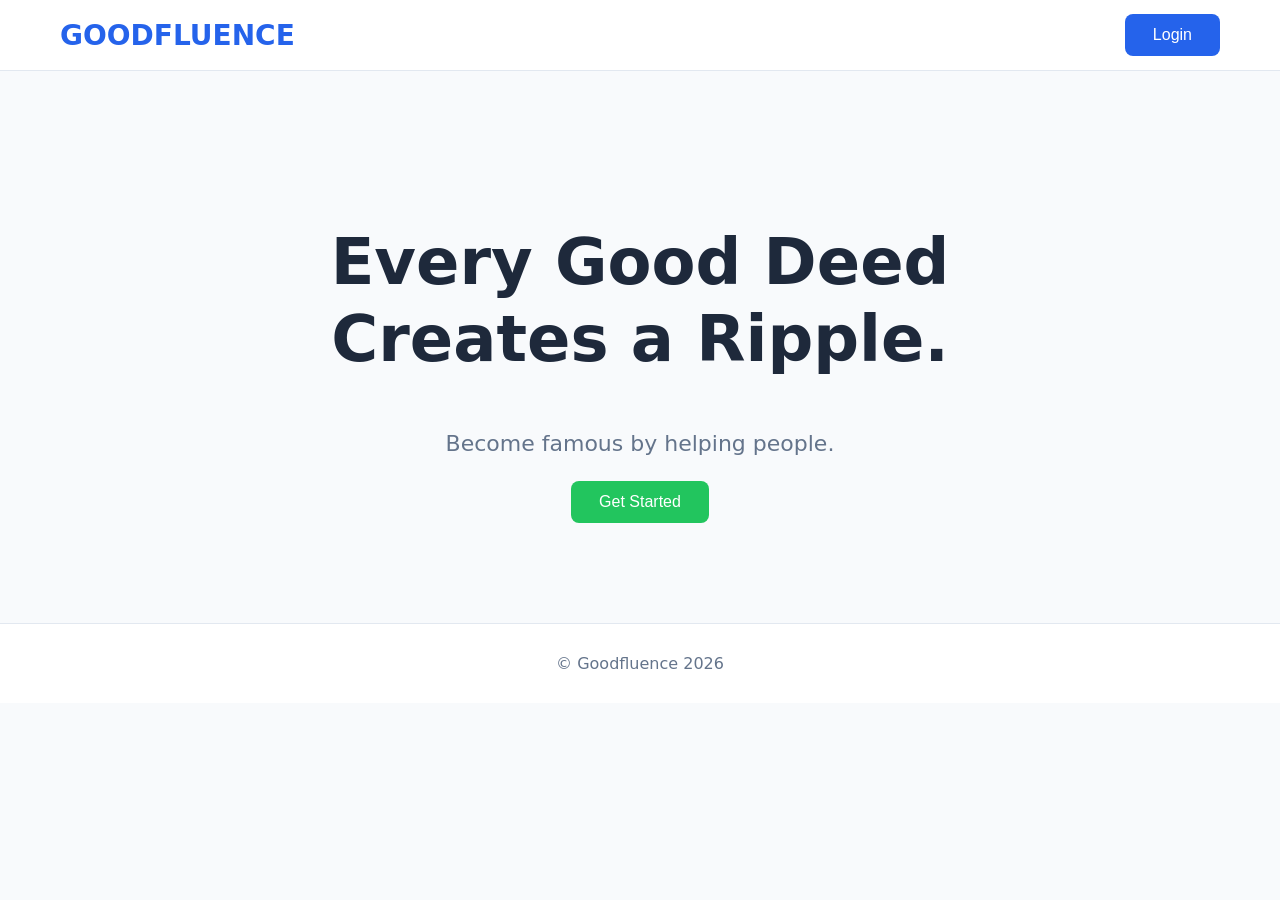
==== index.html @ 055cb68c "Create landing page UI" ====
<!DOCTYPE html>
<html lang="en">
<head>
    <meta charset="UTF-8">
    <meta name="viewport" content="width=device-width, initial-scale=1.0">
    <title>Goodfluence</title>
    <link rel="stylesheet" href="style.css">
</head>
<body>
    <nav class="navbar">
        <span class="logo">GOODFLUENCE</span>
        <a href="login.html">
            <button class="btn btn-primary">Login</button>
        </a>
    </nav>
    <section class="hero">
        <div class="hero-content">
            <h1>
                Every Good Deed
                Creates a Ripple.
            </h1>
            <p>Become famous by helping people.</p>
            <a href="login.html">
                <button class="btn btn-secondary">Get Started</button>
            </a>
        </div>
    </section>
    <footer>&copy; Goodfluence 2026</footer>
</body>
</html>
---- style.css ----
.hero{
    display: flex;
    justify-content: center;
    height: calc(100vh - navbar-height);
    background-color: #f4f4f4;
    text-align: center;
    align-items: center;
    padding: 100px 20px;
    background:#F8FAFC;
}

.hero h1{
    font-size:64px;
    font-weight:800;
    line-height:1.2;
    color:#1E293B;
}

.hero p{
    font-size:22px;
    color:#64748B;
    margin:25px 0;
}

.hero-content{
    max-width:700px;
    margin:auto;
}

.navbar{
    display: flex;
    justify-content: space-between;
    align-items: center;
    padding: 1 rem 2rem;
    background:#FFFFFF;
    color: white;
    border-bottom:1px solid #E2E8F0;
    height:70px;
    padding:0 60px;
}

body{
    margin: 0;
    padding: 0;
    font-family: system-ui, -apple-system, BlinkMacSystemFont, 'Segoe UI', Roboto, Oxygen, Ubuntu, Cantarell, 'Open Sans', 'Helvetica Neue', sans-serif;
    background:#F8FAFC;
    color:#1E293B;
}

button{
    transition:.3s ease;
}

.btn {
    padding: 12px 28px;
    border: none;
    border-radius: 8px;
    cursor: pointer;
    font-size: 16px;
    transition: 0.3s ease;
}

.btn-primary {
    background: #2563EB;
    color: white;
}

.btn-secondary {
    background: #22C55E;
    color: white;
}

.btn-primary:hover{
    background:#1D4ED8;
    transform:translateY(-2px);
    box-shadow:0 8px 20px rgba(37,99,235,.3);
}

.btn-secondary:hover{
    background:#16A34A;
    transform:translateY(-3px);
    box-shadow:0 10px 25px rgba(34,197,94,.3);
}

.logo{
    font-size:28px;
    font-weight:700;
    color:#2563EB;
}

footer{
    padding:30px;
    text-align:center;
    background:white;
    color:#64748B;
    border-top:1px solid #E2E8F0;
}
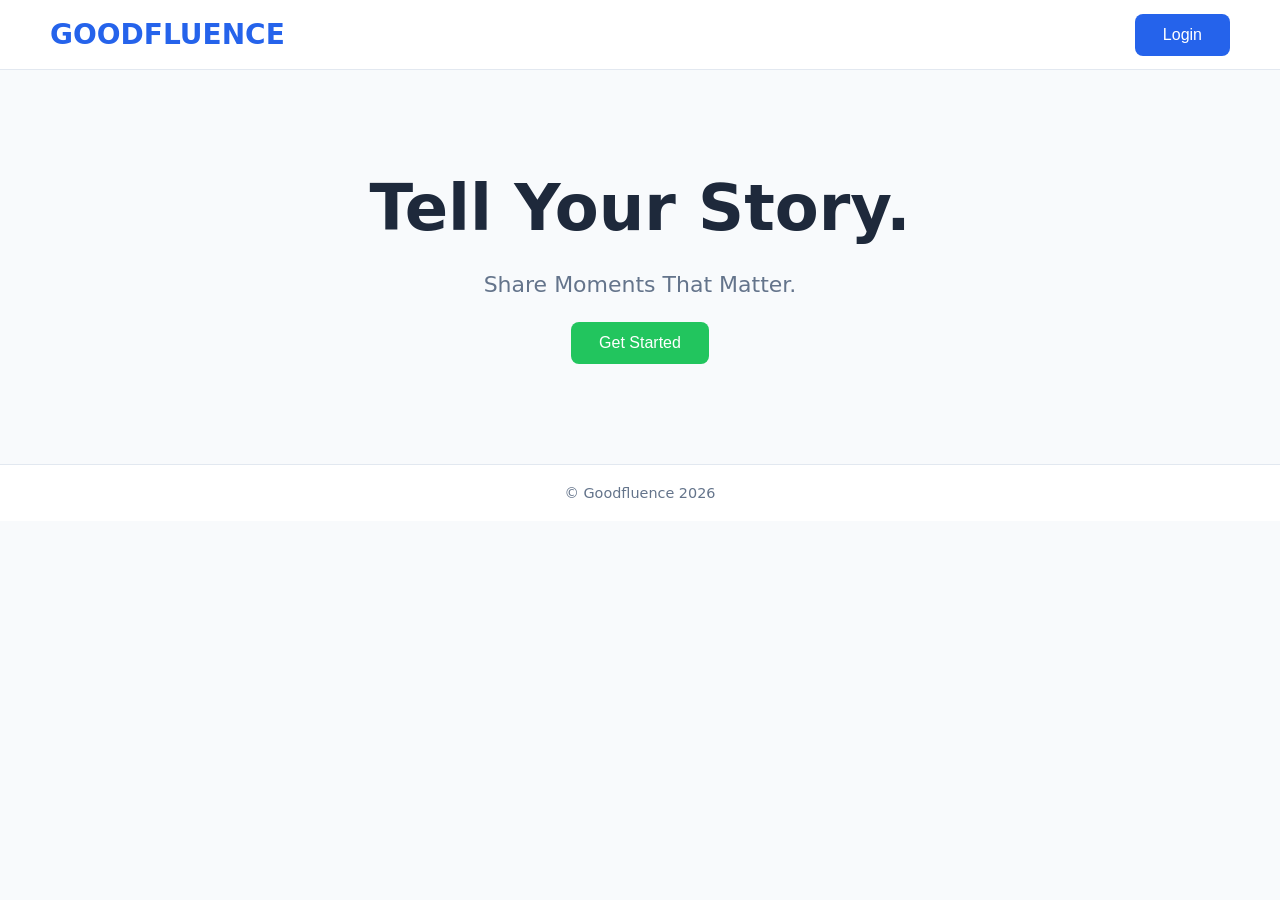
==== commit 6c655ee3: "Build login page UI" ====
--- a/index.html
+++ b/index.html
@@ -4,8 +4,9 @@
     <meta charset="UTF-8">
     <meta name="viewport" content="width=device-width, initial-scale=1.0">
     <title>Goodfluence</title>
-    <link rel="stylesheet" href="style.css">
+    <link rel="stylesheet" href="css/style.css">
 </head>
+<script src="js/script.js"></script>
 <body>
     <nav class="navbar">
         <span class="logo">GOODFLUENCE</span>
@@ -16,10 +17,9 @@
     <section class="hero">
         <div class="hero-content">
             <h1>
-                Every Good Deed
-                Creates a Ripple.
+                Tell Your Story.
             </h1>
-            <p>Become famous by helping people.</p>
+            <p>Share Moments That Matter.</p>
             <a href="login.html">
                 <button class="btn btn-secondary">Get Started</button>
             </a>
--- a/css/style.css
+++ b/css/style.css
@@ -0,0 +1,299 @@
+/* Landing Page CSS */
+
+/* Hero section */
+.hero{
+    display: flex;
+    justify-content: center;
+    height: calc(100vh - navbar-height);
+    background-color: #f4f4f4;
+    text-align: center;
+    align-items: center;
+    padding: 100px 20px;
+    background:#F8FAFC;
+}
+
+.hero h1{
+    font-size:64px;
+    font-weight:800;
+    line-height:1.2;
+    color:#1E293B;
+}
+
+.hero p{
+    font-size:22px;
+    color:#64748B;
+    margin:25px 0;
+}
+
+.hero-content{
+    max-width:700px;
+    margin:auto;
+}
+/* NavBar section */
+.navbar{
+    display: flex;
+    justify-content: space-between;
+    align-items: center;
+    padding: 1 rem 2rem;
+    background:#FFFFFF;
+    color: white;
+    border-bottom:1px solid #E2E8F0;
+    height:70px;
+    padding:0 60px;
+}
+
+body{
+    margin: 0;
+    padding: 0;
+    font-family: system-ui, -apple-system, BlinkMacSystemFont, 'Segoe UI', Roboto, Oxygen, Ubuntu, Cantarell, 'Open Sans', 'Helvetica Neue', sans-serif;
+    background:#F8FAFC;
+    color:#1E293B;
+}
+
+button{
+    transition:.3s ease;
+}
+
+.btn {
+    padding: 12px 28px;
+    border: none;
+    border-radius: 8px;
+    cursor: pointer;
+    font-size: 16px;
+    transition: 0.3s ease;
+}
+
+.btn-primary {
+    background: #2563EB;
+    color: white;
+}
+
+.btn-secondary {
+    background: #22C55E;
+    color: white;
+}
+
+.btn-primary:hover{
+    background:#1D4ED8;
+    transform:translateY(-2px);
+    box-shadow:0 8px 20px rgba(37,99,235,.3);
+}
+
+.btn-secondary:hover{
+    background:#16A34A;
+    transform:translateY(-3px);
+    box-shadow:0 10px 25px rgba(34,197,94,.3);
+}
+
+.logo{
+    font-size:28px;
+    font-weight:700;
+    color:#2563EB;
+}
+
+footer{
+    padding:30px;
+    text-align:center;
+    background:white;
+    color:#64748B;
+    border-top:1px solid #E2E8F0;
+}
+
+
+
+
+/* Login Page CSS */
+/* =========================
+   NAVBAR
+========================= */
+
+*{
+    margin: 0;
+    padding: 0;
+    box-sizing: border-box;
+}
+
+body{
+    font-family: system-ui, -apple-system, BlinkMacSystemFont,
+                 "Segoe UI", Roboto, Oxygen, Ubuntu, Cantarell,
+                 "Open Sans", "Helvetica Neue", sans-serif;
+
+    background-color: #F8FAFC;
+
+    color: #0F172A;
+}
+
+.navbar{
+    display: flex;
+    justify-content: space-between;
+    align-items: center;
+    padding: 20px 50px;
+    background-color: #FFFFFF;
+    border-bottom: 1px solid #E2E8F0;
+}
+
+.logo{
+    font-size: 1.75rem;
+    font-weight: 700;
+    color: #2563EB;
+    text-decoration: none;
+    transition: color 0.3s ease;
+}
+
+.logo:hover{
+    color: #1D4ED8;
+}
+
+main{
+    display: flex;
+    justify-content: space-between;
+    align-items: center;
+    min-height: calc(100vh - 80px);
+    padding: 0 60px;
+    gap: 60px;
+}
+
+.left-section, .right-section{
+    flex: 1;
+}
+
+.left-section{
+    display: flex;
+    flex-direction: column;
+    justify-content: center;
+}
+
+.left-section h1{
+    font-size: 3rem;
+    color: #0F172A;
+    margin-bottom: 12px;
+}
+
+.left-section h2{
+    font-size: 2rem;
+    font-weight: 500;
+    color: #2563EB;
+    margin-bottom: 20px;
+}
+
+.left-section p{
+    font-size: 1.1rem;
+    line-height: 1.8;
+    color: #64748B;
+    max-width: 450px;
+}
+
+.right-section{
+    display: flex;
+    justify-content: center;
+    align-items: center;
+}
+
+.login-form{
+    width: 100%;
+    max-width: 420px;
+    background-color: #FFFFFF;
+    padding: 40px;
+    border-radius: 16px;
+    box-shadow: 0 10px 30px rgba(0,0,0,0.08);
+}
+
+.login-form h2{
+    text-align: center;
+    font-size: 2rem;
+    color: #0F172A;
+    margin-bottom: 30px;
+}
+
+.login-form label{
+    display: block;
+    font-weight: 600;
+    margin-bottom: 8px;
+    color: #334155;
+}
+
+.login-form input[type="email"], .login-form input[type="password"]{
+    width: 100%;
+    padding: 12px 16px;
+    border: 1px solid #CBD5E1;
+    border-radius: 10px;
+    font-size: 1rem;
+    margin-bottom: 20px;
+    box-sizing: border-box;
+}
+
+.login-form input:focus{
+    outline: none;
+    border-color: #2563EB;
+    box-shadow: 0 0 0 3px rgba(37,99,235,0.15);
+}
+
+.login-form input::placeholder{
+    color: #94A3B8;
+}
+
+.options{
+    display: flex;
+    justify-content: space-between;
+    align-items: center;
+    margin-bottom: 25px;
+}
+
+.remember{
+    display: flex;
+    align-items: center;
+    gap: 8px;
+}
+
+.options a{
+    color: #2563EB;
+    text-decoration: none;
+    font-size: 0.9rem;
+    font-weight: 500;
+}
+
+.options a:hover{
+    text-decoration: underline;
+}
+
+.login-form button{
+    width: 100%;
+    padding: 14px;
+    background-color: #2563EB;
+    color: white;
+    border: none;
+    border-radius: 10px;
+    font-size: 1rem;
+    font-weight: 600;
+    cursor: pointer;
+    transition: all 0.3s ease;
+}
+
+.login-form button:hover{
+    background-color: #1D4ED8;
+}
+
+.register-text{
+    text-align: center;
+    margin-top: 25px;
+    color: #64748B;
+}
+
+.register-text a{
+    color: #2563EB;
+    text-decoration: none;
+    font-weight: 600;
+}
+
+.register-text a:hover{
+    text-decoration: underline;
+}
+
+footer{
+    text-align: center;
+    padding: 20px;
+    color: #64748B;
+    font-size: 0.9rem;
+    border-top: 1px solid #E2E8F0;
+}
+
